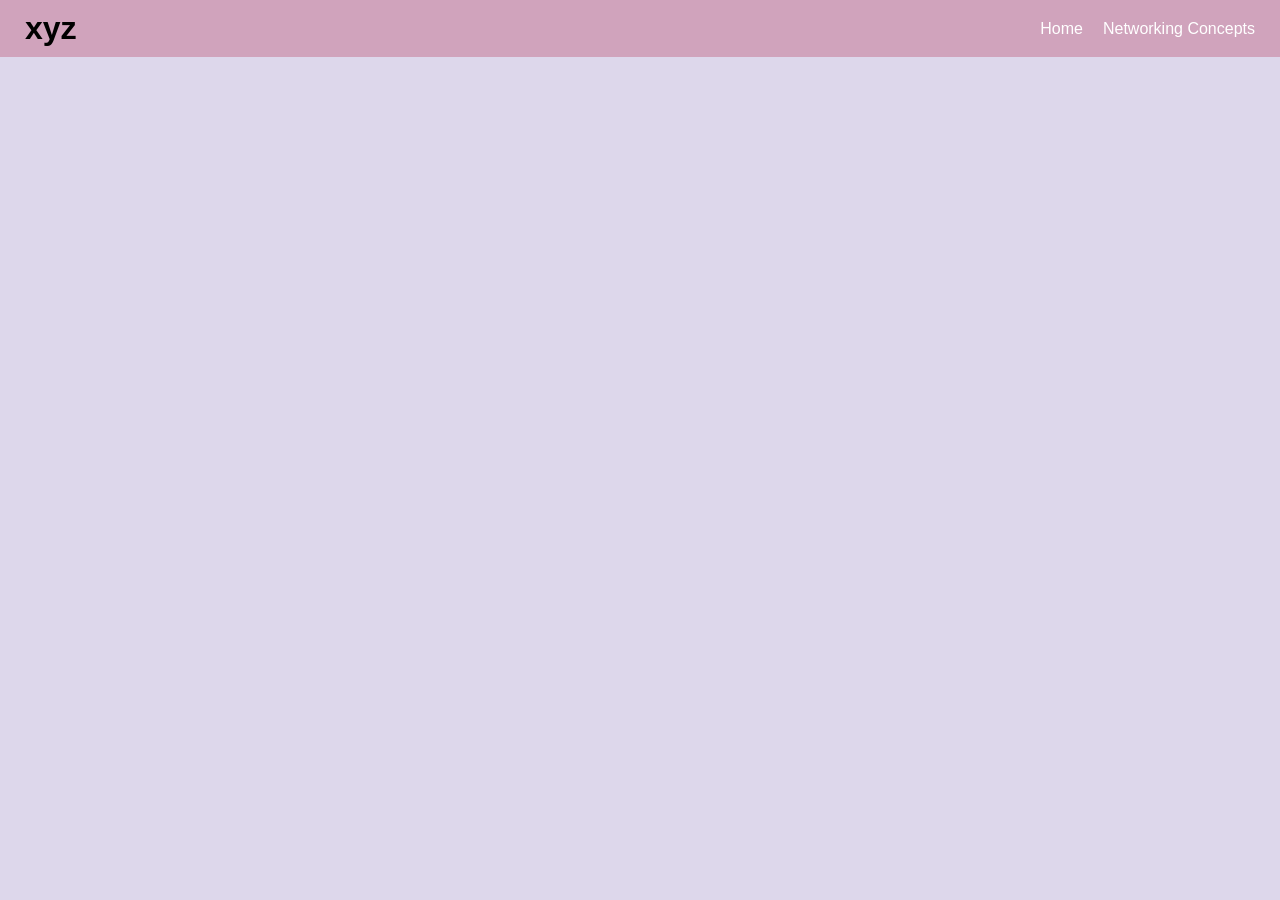
==== networking.html @ 479d32f5 "skeleton file" ====
<!DOCTYPE html>
<html lang="en">
<head>
    <meta charset="UTF-8">
    <meta name="viewport" content="width=device-width, initial-scale=1.0">
    <link rel="stylesheet" href="main.css">
    <title>Project1</title>
</head>

<body>
    <header class= "landing-header" role="banner">
        <h1 class="landing-title">xyz</h1>
        <nav class="landing-nav" role="navigation">
            <ul class="landing-nav-list">
                <li class="landing-nav-item"><a href="index.html">Home</a></li>
                <li class="landing-nav-item"><a href="networking.html">Networking Concepts</a></li>
            </ul>
        </nav>
    </header>
---- main.css ----
* {
  box-sizing: border-box;
}


body {
  margin: 0;
  font-family: Arial, sans-serif;
  background-color: #ddd7eb;
}

.landing-header {
  background-color: rgb(208, 163, 188);
  display: flex;
  justify-content: space-evenly;
  align-items: center;
  position: fixed;
  width: 100%;
  top: 0;
  padding: 10px 25px;
  z-index: 100;
}
.landing-title {
  margin:0;
  flex: 1;
  min-width: 0;

}
.landing-nav {
  display: flex;
  flex-shrink: 0;
}

.landing-nav-list {
  flex-wrap: wrap;
  list-style: none;
  display: flex;
  gap: 20px;
  margin: 0;
  padding: 0;
  
}

.landing-header a {
  color: white;
  text-decoration: none;
  transition: color 0.3s ease;
  display: flex;
  
  }

.landing-header a:hover {
  color: #dfb6f7;
}

.landing-page {
  display: flex;
  flex-direction: column;
  align-items: center;
  justify-content: center;
  height: 100vh;
}

.landing-page {
  padding-top: 80px;
}
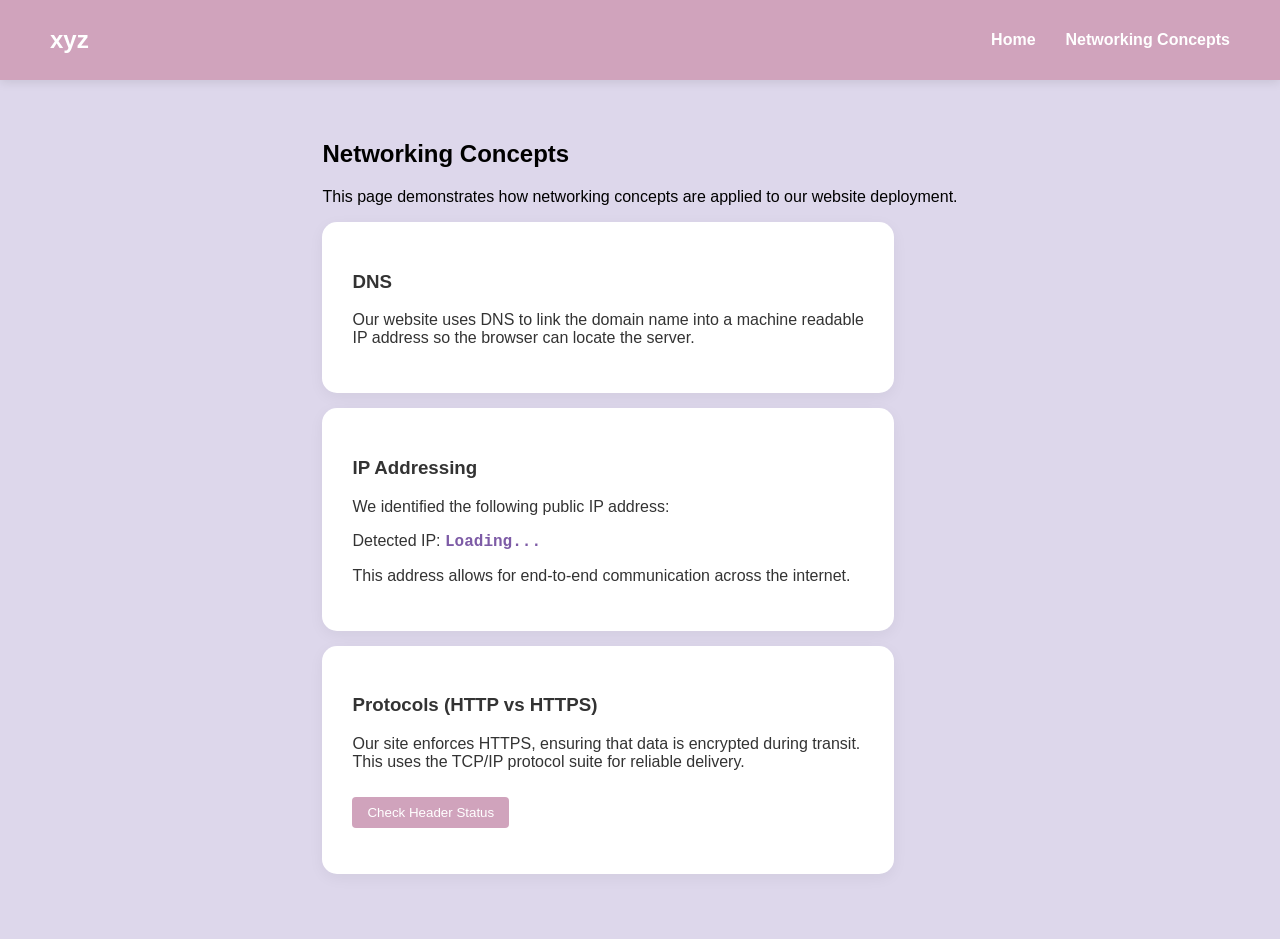
==== commit cf050c35: "html css" ====
--- a/networking.html
+++ b/networking.html
@@ -4,11 +4,11 @@
     <meta charset="UTF-8">
     <meta name="viewport" content="width=device-width, initial-scale=1.0">
     <link rel="stylesheet" href="main.css">
-    <title>Project1</title>
+    <title>Project1 - Networking Concepts</title>
 </head>
 
 <body>
-    <header class= "landing-header" role="banner">
+    <header class="landing-header" role="banner">
         <h1 class="landing-title">xyz</h1>
         <nav class="landing-nav" role="navigation">
             <ul class="landing-nav-list">
@@ -18,3 +18,32 @@
         </nav>
     </header>
 
+    <main class="landing-page" role="main">
+        <section class="section">
+            <h1 class="section-title">Networking Concepts</h1>
+            <p class="section-subtitle">This page demonstrates how networking concepts are applied to our website deployment.</p>
+
+            <div class="card">
+                <h3>DNS</h3>
+                <p>Our website uses DNS to link the domain name into a machine readable IP address so the browser can locate the server.</p>
+            </div>
+
+            <div class="card">
+                <h3>IP Addressing</h3>
+                <p>We identified the following public IP address:</p>
+                <p>Detected IP: <span id="ip-address">Loading...</span></p>
+                <p>This address allows for end-to-end communication across the internet.</p>
+            </div>
+
+            <div class="card">
+                <h3>Protocols (HTTP vs HTTPS)</h3>
+                <p>Our site enforces HTTPS, ensuring that data is encrypted during transit. This uses the TCP/IP protocol suite for reliable delivery.</p>
+                <button id="check-status">Check Header Status</button>
+                <p id="status-display"></p>
+            </div>
+        </section>
+    </main>
+
+    <script src="script.js"></script>
+</body> 
+</html>
--- a/main.css
+++ b/main.css
@@ -2,52 +2,47 @@
   box-sizing: border-box;
 }
 
-
 body {
   margin: 0;
   font-family: Arial, sans-serif;
-  background-color: #ddd7eb;
+  background-color: #ddd7eb; 
+  min-height: 100vh;
 }
 
 .landing-header {
-  background-color: rgb(208, 163, 188);
+  background-color: rgb(208, 163, 188); 
   display: flex;
-  justify-content: space-evenly;
+  justify-content: space-between; 
   align-items: center;
   position: fixed;
   width: 100%;
   top: 0;
-  padding: 10px 25px;
+  left: 0;
+  padding: 0 50px; 
+  height: 80px; 
   z-index: 100;
+  box-shadow: 0 2px 10px rgba(0,0,0,0.1);
 }
+
 .landing-title {
-  margin:0;
-  flex: 1;
-  min-width: 0;
-
-}
-.landing-nav {
-  display: flex;
-  flex-shrink: 0;
+  margin: 0;
+  color: white; 
+  font-size: 1.5rem;
 }
 
 .landing-nav-list {
-  flex-wrap: wrap;
   list-style: none;
   display: flex;
-  gap: 20px;
+  gap: 30px;
   margin: 0;
   padding: 0;
-  
 }
 
 .landing-header a {
   color: white;
   text-decoration: none;
-  transition: color 0.3s ease;
-  display: flex;
-  
-  }
+  font-weight: bold;
+}
 
 .landing-header a:hover {
   color: #dfb6f7;
@@ -57,10 +52,38 @@
   display: flex;
   flex-direction: column;
   align-items: center;
-  justify-content: center;
-  height: 100vh;
+  padding-top: 120px; 
+  padding-bottom: 50px;
+  min-height: 100vh;
 }
 
-.landing-page {
-  padding-top: 80px;
+.card {
+  background: white;
+  padding: 30px;
+  margin: 15px 0;
+  border-radius: 15px;
+  box-shadow: 0 4px 15px rgba(0,0,0,0.05);
+  width: 90%;
+  max-width: 600px;
+  color: #333;
+}
+
+button {
+  padding: 8px 15px;
+  background-color: rgb(208, 163, 188);
+  color: white;
+  border: none;
+  border-radius: 4px;
+  cursor: pointer;
+  margin-top: 10px;
+}
+
+#ip-address {
+  font-family: 'Courier New', Courier, monospace;
+  color: #7d5ba6;
+  font-weight: bold;
+}
+
+button:hover {
+  background-color: #dfb6f7;
 }
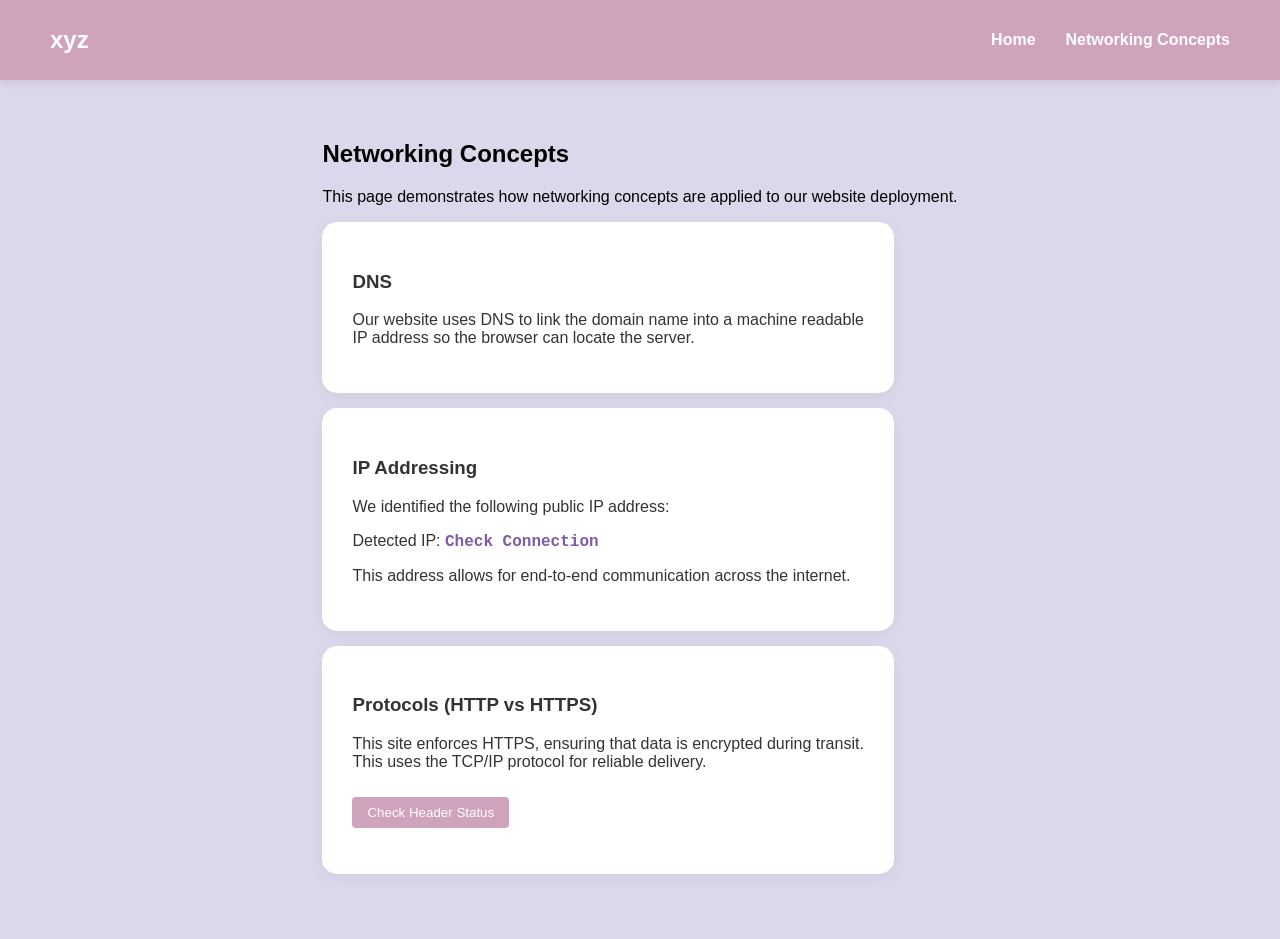
==== commit eca36bfd: "script.js" ====
--- a/networking.html
+++ b/networking.html
@@ -37,7 +37,7 @@
 
             <div class="card">
                 <h3>Protocols (HTTP vs HTTPS)</h3>
-                <p>Our site enforces HTTPS, ensuring that data is encrypted during transit. This uses the TCP/IP protocol suite for reliable delivery.</p>
+                <p>This site enforces HTTPS, ensuring that data is encrypted during transit. This uses the TCP/IP protocol for reliable delivery.</p>
                 <button id="check-status">Check Header Status</button>
                 <p id="status-display"></p>
             </div>
